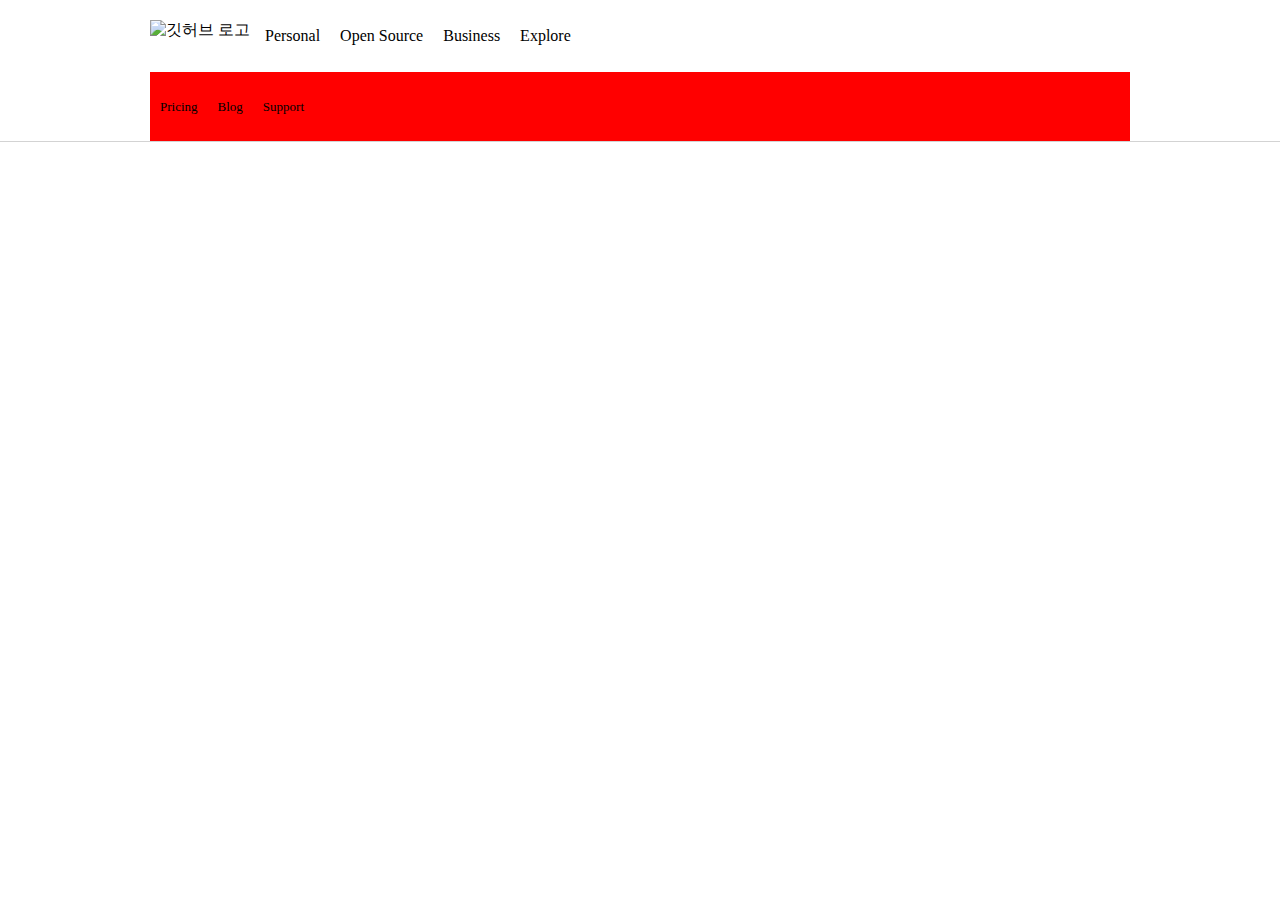
==== htmlEx_github/index.html @ 51a2c212 "Front-End start" ====
<!DOCTYPE html>
<html lang="ko"> 

<head>
    <meta charset="UTF-8">
    <title>GitHub</title>
    <!--link를 통해서 css를 가져오겠다.-->
    <link rel="stylesheet" href="./main.css">
</head>
<body>
    <!--div : 의미없는 태그, class : 의미 부여-->
    <div class="header">
        <div class="container clearfix">
            <div class="container-left clearfix">
                <div class="logo">
                    <img src="https://heropcode.github.io/GitHub-Responsive/img/logo.svg" alt="깃허브 로고">
                </div>
                <div class="menu clearfix">
                    <div class="menu-item">Personal</div>
                    <div class="menu-item">Open Source</div>
                    <div class="menu-item">Business</div>
                    <div class="menu-item">Explore</div>
                </div>
            </div>
            <div class="container-right clearfix">
                <div class="categori">
                    <div class="categori-item">Pricing</div>
                    <div class="categori-item">Blog</div>
                    <div class="categori-item">Support</div>
                </div>
                <div class="search">

                </div>
                <div class="button-signIn">

                </div>
                <div class="button-signUp">

                </div>
                
            </div>
        </div>
    </div>
</body>

</html>
---- htmlEx_github/main.css ----
body {
    margin: 0;
    padding: 0;
}

.header {
    /*auto, 100% 로 기본값으로 초기화*/
    /* width: auto;  */
    /* height: auto; */
    background-color: white;
    border-bottom: 1px solid lightgrey;
}

.container {
    width: 980px;
    margin: auto;
}

.container-left {
    padding-top: 20px;
    padding-bottom: 20px;
}

.logo {
    float: left;
    margin-right: 5px;
}
.logo img {
    display: block;
}

.menu {
    float: left;
}
.menu-item{
    font-size: 16px;
    line-height: 1;
    float: left;
    padding: 8px 10px; /*padding: top,bottom: 8px, left,right: 10px*/
}
.container-right{
    background-color: red;
    padding-top: 20px;
    padding-bottom: 20px;
}
.categori{
    float: left;
}
.categori-item{
    font-size: 13px;
    line-height: 1;
    float: left;
    padding: 8px 10px;
}
/*:: : 가상요소 선택자,*/
.clearfix::after{
    content: "";
    display: block;
    clear: both;
}
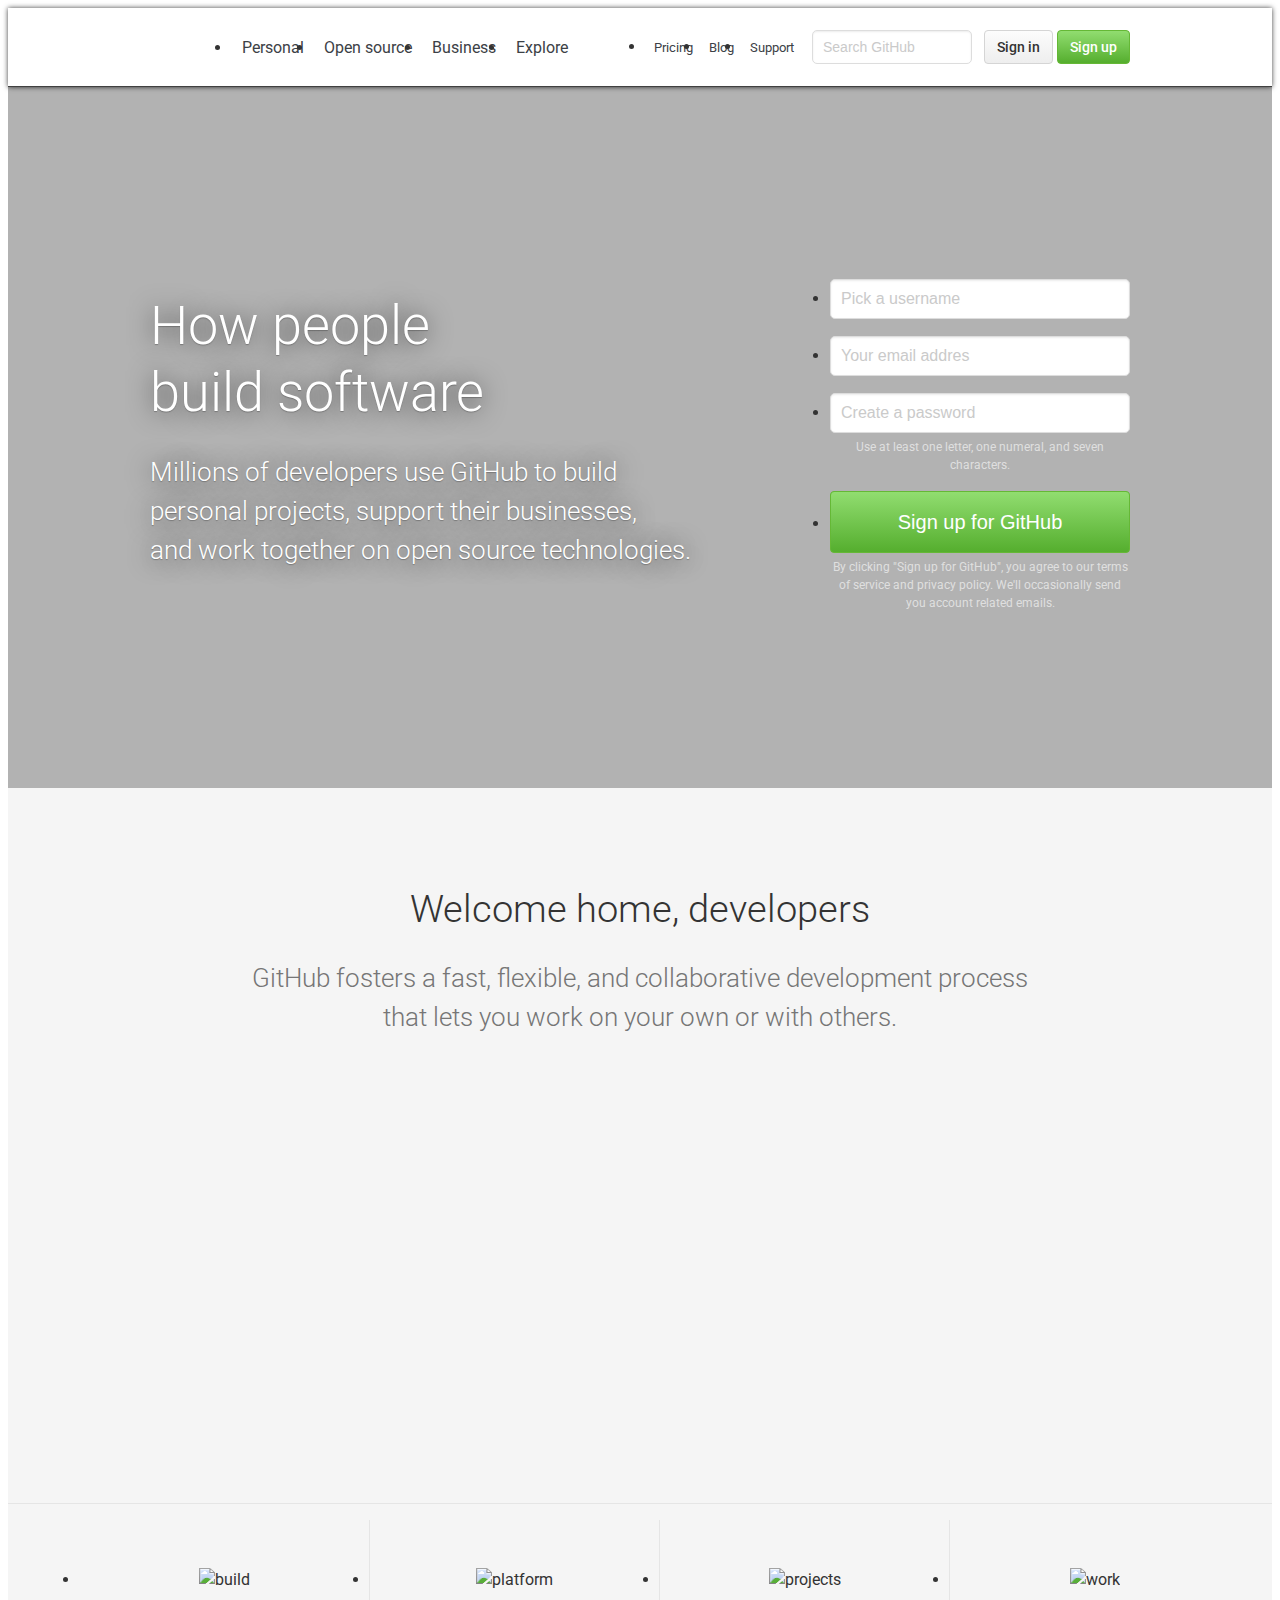
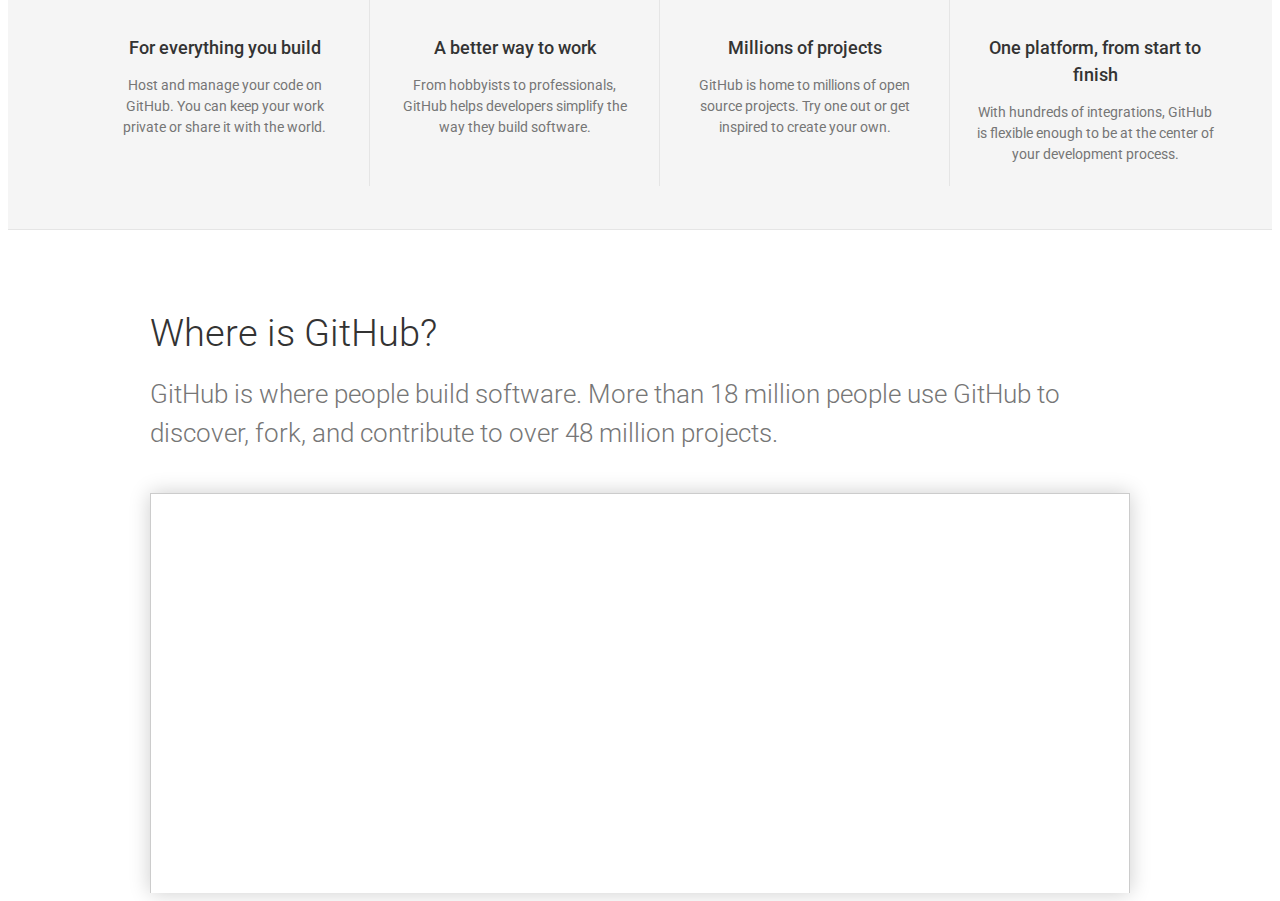
==== commit bf1f081f: "gitHub_clone make WHERE-IS, API google map" ====
--- a/htmlEx_github/index.html
+++ b/htmlEx_github/index.html
@@ -1,46 +1,212 @@
 <!DOCTYPE html>
-<html lang="ko"> 
-
+<html lang="en">
 <head>
     <meta charset="UTF-8">
     <title>GitHub</title>
-    <!--link를 통해서 css를 가져오겠다.-->
-    <link rel="stylesheet" href="./main.css">
-</head>
-<body>
-    <!--div : 의미없는 태그, class : 의미 부여-->
-    <div class="header">
-        <div class="container clearfix">
-            <div class="container-left clearfix">
-                <div class="logo">
-                    <img src="https://heropcode.github.io/GitHub-Responsive/img/logo.svg" alt="깃허브 로고">
-                </div>
-                <div class="menu clearfix">
-                    <div class="menu-item">Personal</div>
-                    <div class="menu-item">Open Source</div>
-                    <div class="menu-item">Business</div>
-                    <div class="menu-item">Explore</div>
-                </div>
-            </div>
-            <div class="container-right clearfix">
-                <div class="categori">
-                    <div class="categori-item">Pricing</div>
-                    <div class="categori-item">Blog</div>
-                    <div class="categori-item">Support</div>
-                </div>
-                <div class="search">
-
-                </div>
-                <div class="button-signIn">
-
-                </div>
-                <div class="button-signUp">
-
-                </div>
+
+    <meta name="author" content="LEE">
+    <meta name="description"
+        content="GitHub is where people build software. More than 31 million people use GitHub to discover, fork, and contribute to over 100 million projects.">
+    <!--viewport: 화면상, 작성한 레이아웃이 나오는 전체 영역 -->
+    <meta name="viewport"
+        content="width=device-width, initial-scale=1, uesr-scalable=no, maximum-scale=1, minimum-scale=1">
+    <meta http-equiv="X-UA-Compatible" content="ie=edge">
+
+    <!--해당 웹이 외부에 보여지는 정보-->
+    <!-- http://ogp.me/ -->
+    <meta property="og:type" content="website">
+    <meta property="og:site_name" content="GitHub">
+    <meta property="og:title" content="Build software better, together">
+    <meta property="og:description"
+        content="GitHub clone coding / GitHub is where people build software. More than 31 million people use GitHub to discover, fork, and contribute to over 100 million projects.">
+     <!--파일 경로 앞에 ./ 가 없다면 상대경로 개념이다.-->
+    <meta property="og:image" content="img/logo__github.png">
+    <meta property="og:url" content="https://github.com">
+
+    <!-- https://developer.twitter.com/en/docs/tweets/optimize-with-cards/guides/getting-started.html -->
+    <meta property="twitter:card" content="summary">
+    <meta property="twitter:site" content="GitHub">
+    <meta property="twitter:title" content="Build software better, together">
+    <meta property="twitter:description"
+        content="GitHub clone coding / GitHub is where people build software. More than 31 million people use GitHub to discover, fork, and contribute to over 100 million projects.">
+    <meta property="twitter:image" content="img/logo__github.png">
+    <meta property="twitter:url" content="https://github.com">
+
+
+    <!--아이콘-->
+    <!-- <link rel="shortcut icon" type="image/x-icon" href="favicon.ico"> -->
+    <link rel="icon" href="favicon.png">
+    <!--스마트폰 아이콘-->
+    <link rel="apple-touch-icon" href="favicon.png">
+
+    <!--css 적용-->
+    <link href="https://fonts.googleapis.com/css2?family=Roboto:wght@300;400;500&display=swap" rel="stylesheet">
+    
+    <!--reset.css가 먼저 호출되어야 main.css에서 잘 작동하게 된다. -->
+    <link rel="stylesheet" href="https://cdnjs.cloudflare.com/ajax/libs/meyer-reset/2.0/reset.css">
+    <!--link rel="stylesheet" href="css/main.css"-->
+    <link rel="stylesheet" href="css/main.css">
+    </head>
+
+    <body>
+        <!--__(언더바2번) : body의 일부분인 container다. (BEM 작명 규칙)-->
+        <div class="body__container">
+
+            <!-- HEADER -->
+            <header class="section">
+                <div class="inner clearfix">
+                    <div class="menu-group float--left">
+                        <div class="logo">
+                            <a href="#">GitHub</a>
+                        </div>
+                        <ul class="main-menu">
+                            <li><a href="#">Personal</a></li>
+                            <li><a href="#">Open source</a></li>
+                            <li><a href="#">Business</a></li>
+                            <li><a href="#">Explore</a></li>
+                        </ul>
+                    </div>
+
+                    <div class="sign-group float--right">
+                        <div class="btn-group">
+                            <a href="#" class="btn sign-in">Sign in</a>
+                            <a href="#" class="btn btn--primary sign-up">Sign up</a>
+                        </div>
+                        <form id="search-form" method="POST" action="">
+                            <input type="text" id="search" class="input--text" placeholder="Search GitHub">
+                            <input type="submit" value="Submit">
+                        </form>
+                        <ul class="sub-menu">
+                            <li><a href="#">Pricing</a></li>
+                            <li><a href="#">Blog</a></li>
+                            <li><a href="#">Support</a></li> 
+                        </ul>
+                    </div>
+                </div>
+            </header>
+            
+            <!-- VISUAL -->
+            <section class="section section--visual">
+                <div class="inner">
+
+                    <div class="summary">
+                        <h2 class="summary__title">
+                            How&nbsp;people build&nbsp;software
+                        </h2>
+                        <p class="summary__description">
+                            Millions of developers use GitHub to build personal projects, support their businesses, and&nbsp;work together on open source technologies.
+                        </p>
+                    </div>
+
+                    <form id="sign-form" method="POST" action="">
+                        <ul>
+                            <li><input type="text" class="input--text" placeholder="Pick a username"></li>
+                            <li><input type="email" class="input--text"  placeholder="Your email addres"></li>
+                            <li>
+                                <input type="password" class="input--text"  placeholder="Create a password">
+                                <p class="caption">Use at least one letter, one numeral, and seven characters.</p>
+                            </li>
+                            <li>
+                                <button type="submit" class="btn btn--primary">Sign up for GitHub</button>
+                                <p class="caption">
+                                    By clicking "Sign up for GitHub", you agree to our terms of service and privacy policy. We'll occasionally send you account related emails.
+                                </p>
+                            </li>
+                        </ul>
+                    </form>
+
+                </div>
+            </section>
+
+            <!-- FEATURE -->
+            <section class="section section--feature">
                 
-            </div>
+                <div class="summary">
+                    <h2 class="summary__title">
+                        Welcome home, developers
+                    </h2>
+                    <p class="summary__description">
+                        GitHub fosters a fast, flexible, and collaborative development process that lets you work on your own or with others.
+                    </p>
+                </div>
+                
+                <div class="video">
+                    <div class="video-ratio">
+                        <iframe width="775" height="436" src="https://www.youtube.com/embed/afvT1c1ii0c" frameborder="0" allow="accelerometer; autoplay; encrypted-media; gyroscope; picture-in-picture" allowfullscreen></iframe>
+                    </div>
+                </div>
+    
+                <div class="tiles">
+                    <div class="inner">     
+                        <ul class="clearfix">
+                            <li>
+                                <img src="img/feature-tile__build.png" alt="build">
+                                <h3>For everything you build</h3>
+                                <p>Host and manage your code on GitHub. You can keep your work private or share it with the world.</p>
+                            </li>
+                            <li>
+                                <img src="img/feature-tile__platform.png" alt="platform">
+                                <h3>A better way to work</h3>
+                                <p>From hobbyists to professionals, GitHub helps developers simplify the way they build software.</p>
+                            </li>
+                            <li>
+                                <img src="img/feature-tile__projects.png" alt="projects">
+                                <h3>Millions of projects</h3>
+                                <p>GitHub is home to millions of open source projects. Try one out or get inspired to create your own.</p>
+                            </li>
+                            <li>
+                                <img src="img/feature-tile__work.png" alt="work">
+                                <h3>One platform, from start to finish</h3>
+                                <p>With hundreds of integrations, GitHub is flexible enough to be at the center of your development process.</p>
+                            </li>
+                        </ul>
+                    </div>
+                </div>
+
+            </section>
+
+            <!-- Where is -->
+            <section class="section section--where-is">
+                <div class="inner">
+
+                    <div class="summary">
+                        <div class="summary__title">
+                            Where is GitHub?
+                        </div>
+                        <div class="summary__description">
+                            GitHub is where people build software. More than 18 million people use GitHub to discover, fork, and contribute to over 48 million projects.
+                        </div>
+                    </div>
+
+                    <!-- 지도는 영역만 잡아준다. -->
+                    <div id="map"></div>
+
+                </div>
+
+            </section>
+
         </div>
-    </div>
-</body>
-
-</html>+        <script>
+            function initMap() {
+                const myLatLng = {
+                    lat: 37.7882293,
+                    lng: -122.391240
+                }
+                const map = new google.maps.Map(    
+                    document.getElementById('map'),
+                    {
+                        center: myLatLng,
+                        scrollwheel: false,
+                        zoom: 18
+                    }
+                );
+                const marker = new google.maps.Marker({
+                    position: myLatLng,
+                    map: map,
+                    title: 'GitHub'
+                });
+            }
+        </script>
+        <script src="http://maps.googleapis.com/maps/api/js?key=AIzaSyCTQIlxBn5AfKGvsfJiormAE1esN3fcCkg&callback=initMap" async defer></script>
+    </body>
+    </html>--- a/htmlEx_github/css/main.css
+++ b/htmlEx_github/css/main.css
@@ -0,0 +1,330 @@
+/* COMMON */
+.body__container {
+    font-family: 'Roboto', sans-serif;
+    font-size: 16px;
+    font-weight: 400;
+    color: #333;
+}
+a {
+  text-decoration: none;
+}
+
+/* BTN */
+.btn {
+    height: 34px;
+    background: #eee linear-gradient(to bottom, #fcfcfc, #eee);
+    border: 1px solid #d5d5d5;
+    border-radius: 4px;
+    display: inline-flex; 
+    align-items: center;
+    padding: 0 12px;
+    font-size: 14px;
+    font-weight: 500;
+    line-height: 1.5;
+    cursor: pointer;
+    box-sizing: border-box;
+    position: relative;
+    color: #333;
+  }
+  .btn:hover::before {
+    content: "";
+    position: absolute;
+    top: 0;
+    left: 0;
+    width: 100%;
+    height: 100%;
+    background: rgba(0, 0, 0, .07);
+  }
+  .btn.btn--primary {
+    border: 1px solid #65b836;
+    color: #fff;
+    background: #55a532 linear-gradient(#91dd70, #55ae2e);
+  }
+
+  /* INPUT TEXT */
+  .input--text {
+    height: 34px;
+    padding: 0 10px;
+    border: 1px solid #ddd;
+    border-radius: 5px;
+    box-sizing:border-box;
+    outline: none;
+    box-shadow: inset 0 1px 2px rgba(0,0,0,0.075);
+    font-size: 16px;
+  }
+  .input--text:focus{
+    border-color: #51a7e8;
+    box-shadow: inset 0 1px 2px rgba(0,0,0,0.075),
+                0 0 5px rgba(81,167,232,0.5);
+  }
+  /* Vendor Prefix (브라우저 업체별 접두사) */
+  .input--text::-webkit-input-placeholder{
+    color: #cacaca;
+  }
+  .input--text::-ms-input-placeholder{
+    color: #cacaca;
+  }
+  .input--text::-moz-input-placeholder{
+    color: #cacaca;
+  }
+
+  /* FLOAT CLEARFIX */
+  .clearfix::after {
+    content: "";
+    clear: both;
+    display: block;
+  }
+  .float--left {
+    float: left;
+  }
+  .float--right{
+    float: right;
+  }
+
+    /* SUMMARY */
+    .summary{
+
+    }
+    .summary__title{
+      font-size: 38px;
+      font-weight: 300;
+      line-height: 1.25;
+      margin-bottom: 18px;
+    }
+    .summary__description{
+      font-size: 26px;
+      font-weight: 300;
+      color: #767676;
+      line-height: 1.5;
+    }
+  
+    /* SECTION & INNER */
+    .section{
+      position: relative;
+    }
+    .section .inner{
+      max-width: 980px;
+      margin: 0 auto;
+      box-sizing: border-box; /* 늘어남 방지 */
+      position: relative;
+    }
+
+  /* HEADER */
+  header {
+    border-bottom: 1px solid rgba(0,0,0,.75);
+    box-shadow: 0 0 5px rgba(0,0,0,.75);
+    background: #FFF;
+  }
+  header .inner{
+    height: 78px;
+  }
+  header .menu-group {
+    display: flex;
+    align-items: center;
+    height: 100% /* 78px의 100% */
+  }
+  header .logo {
+    margin-right: 10px;
+  }
+  header .logo a {
+    background: url(../img/logo.svg);
+    width: 32px;
+    height: 32px;
+    display: block;
+    text-indent: -9999px;
+  }
+  header .logo a:hover {
+    background: url(../img/logo_on.svg);
+  }
+  header .main-menu {
+    display : flex;
+  }
+  header .main-menu li a {
+    display: block;
+    padding : 10px;
+    color: #3c4146;
+  }
+  header .main-menu li a:hover {
+    color: #4078c0;
+  }
+  header .sign-group{
+    display: flex;
+    align-items: center;
+    height: 100%;
+  }
+  header .btn-group{
+    order: 2;
+    display: flex;
+  }
+  header .btn-group .sign-in{
+    margin-right: 4px;
+  }
+  #search-form{
+    order: 1;
+    margin-right: 12px;
+  }
+  #search{
+    width: 160px;
+    font-size: 14px;
+  }
+  #search + [type="submit"]{
+    display: none;
+  }
+  header .sub-menu {
+    display: flex;
+    margin-right: 10px;
+  }
+  header .sub-menu li a {
+    padding: 8px;
+    display: block;
+    font-size: 13px;
+    color: #3c4146;
+  }
+  header .sub-menu li a:hover {
+    color: #4087c0;
+  }
+
+  /* VISUAL */
+  .section--visual {
+    background-image: url("../img/bg.jpg");
+    background-repeat: no-repeat;
+    background-position: bottom left;
+    background-size: cover;
+  }
+  .section--visual::before {
+    content: "";
+    position: absolute;
+    top: 0;
+    left: 0;
+    bottom: 0;
+    right: 0;
+    background: rgba(0,0,0,.3);
+  }
+  .section--visual .inner {
+    padding: 160px 0;
+    display: flex;
+  }
+  .section--visual .summary{
+    flex: 1;
+    margin-right: 90px;
+  }
+  .section--visual .summary__title {
+    color: #FFF;
+    font-size: 54px;
+    text-shadow: 0 1px 1px rgba(0,0,0,.25),
+                 0 1px 25px rgba(0,0,0,.75);
+  }
+  .section--visual .summary__description {
+    color: #FFF;
+    text-shadow: 0 1px 1px rgba(0,0,0,.25),
+                 0 1px 25px rgba(0,0,0,.75);
+  }
+  #sign-form {
+    width: 340px;
+    margin-top: 16px;
+  }
+  #sign-form li {
+    margin-bottom: 17px;
+  }
+  #sign-form li:last-child {
+    margin-bottom: 0;
+  }
+  #sign-form .input--text{
+    width: 100%;
+    height: 40px;
+  }
+  #sign-form .caption {
+    font-size: 12px;
+    margin-top: 5px;
+    color: rgba(255,255,255,.6);
+    line-height: 1.5;
+    text-align: center;
+  }
+  #sign-form [type="submit"]{
+    width: 100%;
+    height: 62px;
+    padding: 0 25px;
+    font-size: 20px;
+    justify-content: center; /* 수평 정렬 */
+  }
+
+  /* FEATURE */
+  .section--feature {
+    background: #f5f5f5;
+    padding-top: 66px;
+  }
+  .section--feature .summary {
+    max-width: 820px;
+    margin: 0 auto;
+    text-align: center;
+  }
+  .section--feature .video {
+    max-width: 650px;
+    margin: 50px auto;
+  }
+  .section--feature .video .video-ratio{
+    height: 0;
+    padding-top: 56.25%;
+    position: relative;
+  }
+  .section--feature .video .video-ratio iframe {
+    position: absolute;
+    top: 0;
+    left: 0;
+    width: 100%;
+    height: 100%;
+  }
+  .section--feature .tiles {
+    border-top: 1px solid #e5e5e5;
+    border-bottom: 1px solid #e5e5e5;
+  }
+  .section--feature .tiles .inner{
+    max-width: 1200px;
+  }
+  .section--feature .tiles ul {
+    /* display: grid;
+    grid-template-columns: repeat(4, 1fr); */
+  }
+  .section--feature .tiles li {
+    padding: 34px 24px;
+    text-align: center;
+    line-height: 1.5;
+    border-right: 1px solid #e5e5e5;
+    box-sizing: border-box;
+    float: left;
+    width: 25%;
+  }
+  .section--feature .tiles li:last-child {
+    border-right: none;
+  }
+  .section--feature .tiles li img {
+    max-width: 100%;
+    padding: 14px 10% 24px;
+    box-sizing: border-box;
+  }
+  .section--feature .tiles li h3 {
+    font-size: 18px;
+    font-weight: 500;
+    margin-bottom: 10px;
+  }
+  .section--feature .tiles li p {
+    font-size: 14px;
+    color: #767676
+  }
+
+  /* WHERE IS */
+  .section--where-is {
+
+  }
+  .section--where-is .inner {
+    padding-top: 80px;
+  }
+  #map {
+    width: 100%;
+    height: 400px;
+    margin-top: 40px;
+    border: 1px solid rgba(0,0,0,.2);
+    border-bottom: none;
+    box-shadow: 0 0 20px rgba(0,0,0,.2);
+    box-sizing: border-box;
+  }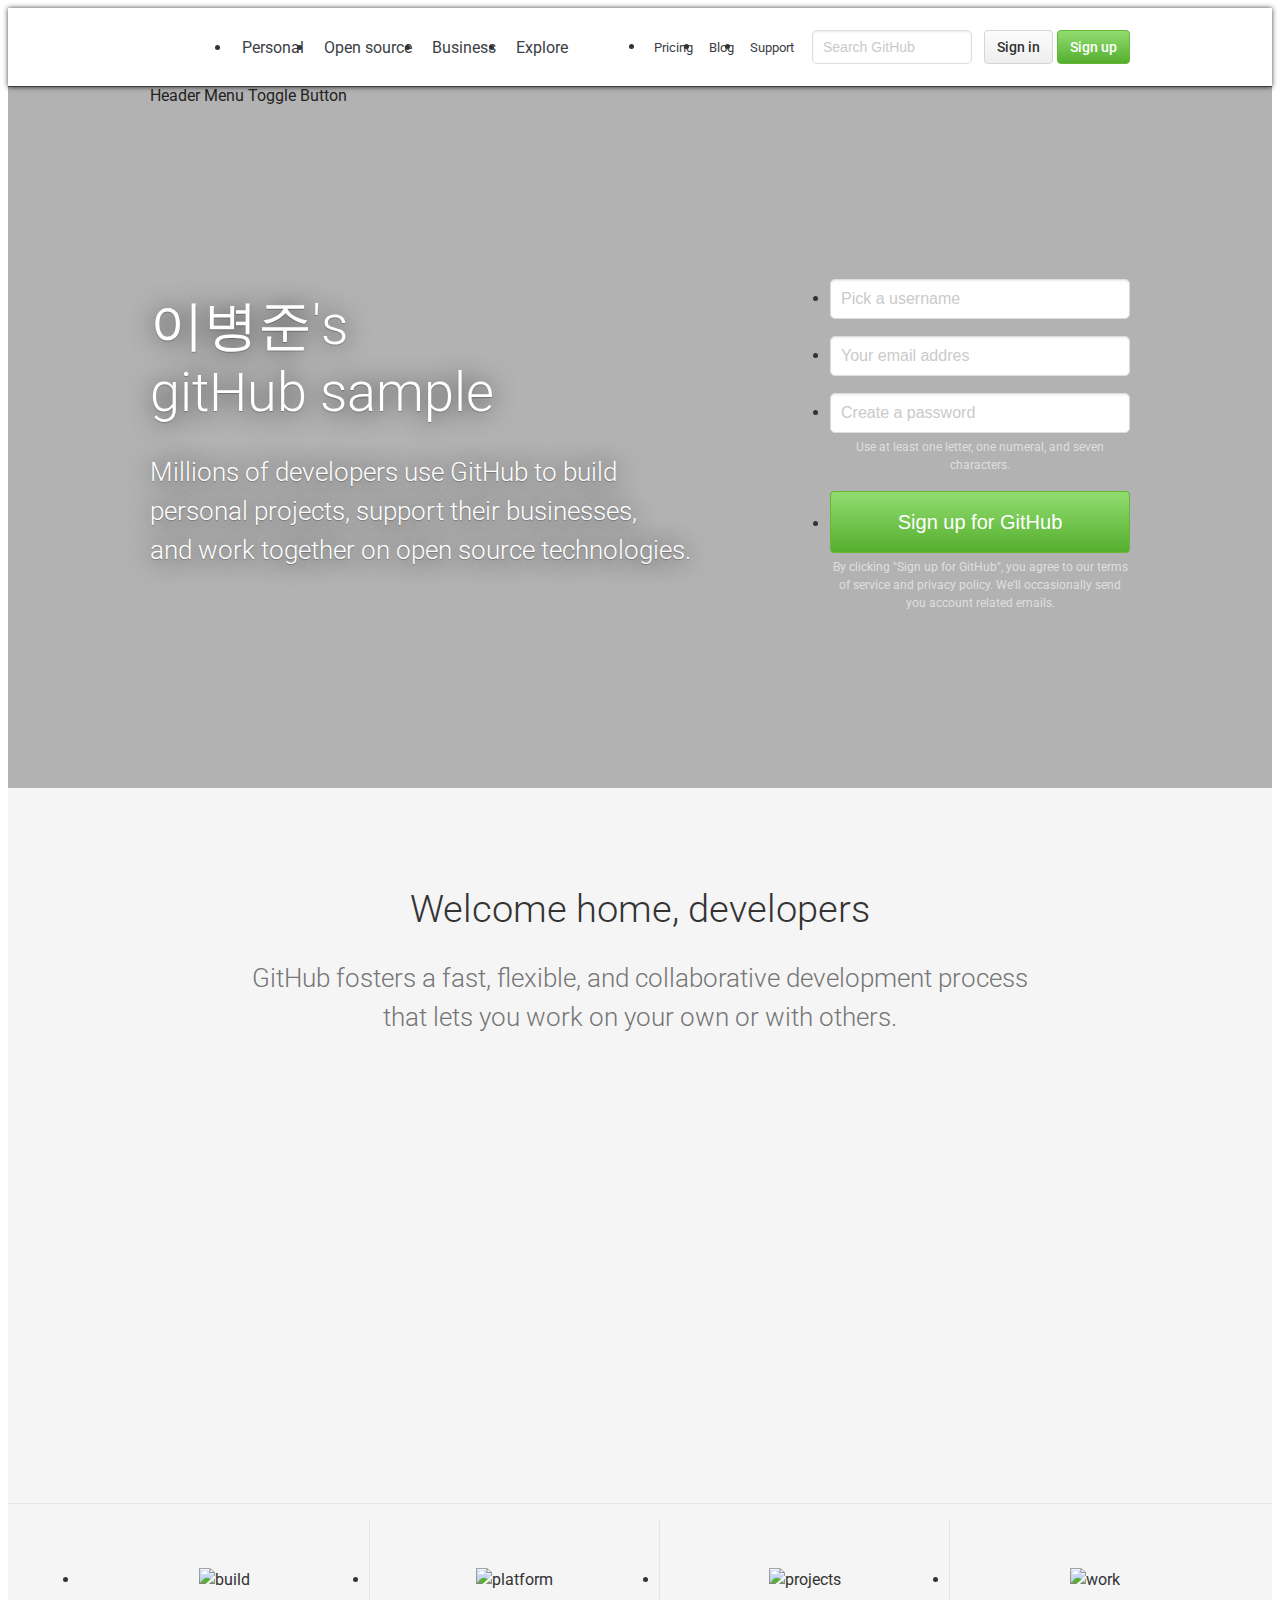
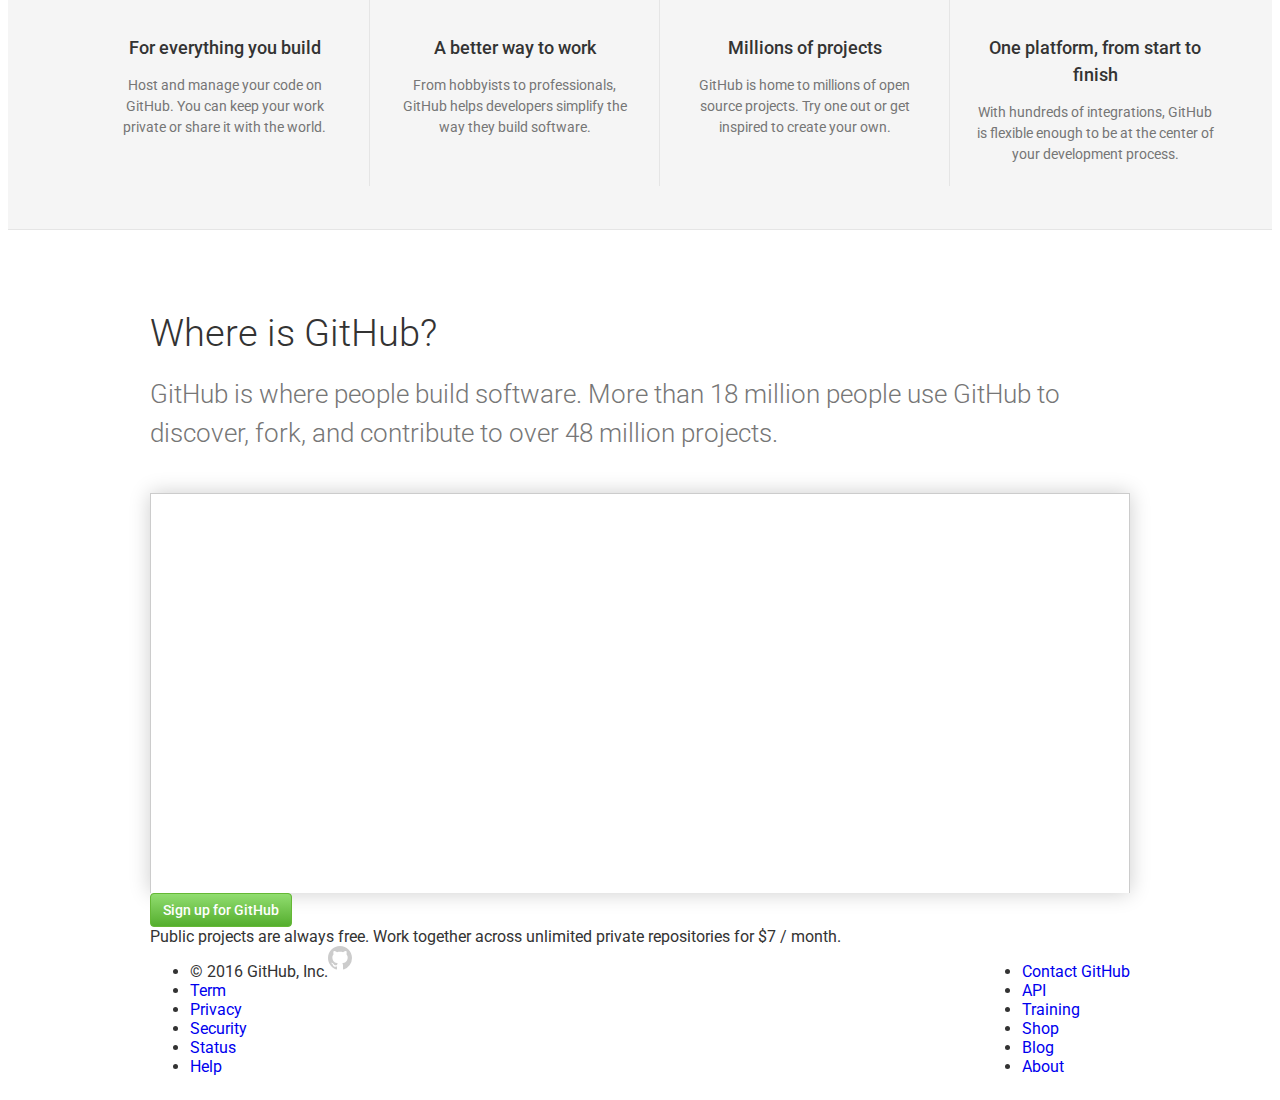
==== commit fb24b01f: "change name" ====
--- a/htmlEx_github/index.html
+++ b/htmlEx_github/index.html
@@ -46,6 +46,10 @@
     <link rel="stylesheet" href="https://cdnjs.cloudflare.com/ajax/libs/meyer-reset/2.0/reset.css">
     <!--link rel="stylesheet" href="css/main.css"-->
     <link rel="stylesheet" href="css/main.css">
+    <link rel="stylesheet" media="(max-width: 1024px)" href="css/main_medium.css">
+    <link rel="stylesheet" media="(max-width: 768px)" href="css/main_small.css">
+
+    <script defer src="main.js"></script>
     </head>
 
     <body>
@@ -59,7 +63,7 @@
                         <div class="logo">
                             <a href="#">GitHub</a>
                         </div>
-                        <ul class="main-menu">
+                        <ul class="main-menu toggle">
                             <li><a href="#">Personal</a></li>
                             <li><a href="#">Open source</a></li>
                             <li><a href="#">Business</a></li>
@@ -67,7 +71,7 @@
                         </ul>
                     </div>
 
-                    <div class="sign-group float--right">
+                    <div class="sign-group float--right toggle">
                         <div class="btn-group">
                             <a href="#" class="btn sign-in">Sign in</a>
                             <a href="#" class="btn btn--primary sign-up">Sign up</a>
@@ -82,6 +86,9 @@
                             <li><a href="#">Support</a></li> 
                         </ul>
                     </div>
+
+                    <div id="toggle-btn">Header Menu Toggle Button</div>
+
                 </div>
             </header>
             
@@ -91,7 +98,7 @@
 
                     <div class="summary">
                         <h2 class="summary__title">
-                            How&nbsp;people build&nbsp;software
+                            이병준's gitHub&nbspsample
                         </h2>
                         <p class="summary__description">
                             Millions of developers use GitHub to build personal projects, support their businesses, and&nbsp;work together on open source technologies.
@@ -184,6 +191,57 @@
                 </div>
 
             </section>
+
+            <!-- Pricing card -->
+            <section class="section section--pricing">
+                <div class="inner">
+
+                    <div class="card">
+                        <div class="cell cell1">
+                            <a href="#" class="btn btn--primary">Sign up for GitHub</a>
+                        </div>
+                        <div class="cell cell2">
+                            Public projects are always free. Work together across unlimited private repositories for $7 / month.
+                        </div>
+                    </div>
+
+                </div>
+            </section>
+
+            <!-- FOOTER -->
+            <footer class="section">
+                <div class="inner clearfix">
+
+                    <ul class="site-links float--right">
+                        <li><a href="#">Contact GitHub</a></li>
+                        <li><a href="#">API</a></li>
+                        <li><a href="#">Training</a></li>
+                        <li><a href="#">Shop</a></li>
+                        <li><a href="#">Blog</a></li>
+                        <li><a href="#">About</a></li>
+                    </ul>
+
+                    <ul class="site-links float--left">
+                        <li>© 2016 GitHub, Inc.</li>
+                        <li><a href="#">Term</a></li>
+                        <li><a href="#">Privacy</a></li>
+                        <li><a href="#">Security</a></li>
+                        <li><a href="#">Status</a></li>
+                        <li><a href="#">Help</a></li>
+                    </ul>
+
+                    <a href="#" class="logo">
+                        <svg version="1.1" xmlns="http://www.w3.org/2000/svg" xmlns:xlink="http://www.w3.org/1999/xlink"
+                            width="24" height="24" viewBox="0 0 16 16" fill="#ccc">
+                            <path fill-rule="evenodd"
+                                d="M8 0C3.58 0 0 3.58 0 8c0 3.54 2.29 6.53 5.47 7.59.4.07.55-.17.55-.38 0-.19-.01-.82-.01-1.49-2.01.37-2.53-.49-2.69-.94-.09-.23-.48-.94-.82-1.13-.28-.15-.68-.52-.01-.53.63-.01 1.08.58 1.23.82.72 1.21 1.87.87 2.33.66.07-.52.28-.87.51-1.07-1.78-.2-3.64-.89-3.64-3.95 0-.87.31-1.59.82-2.15-.08-.2-.36-1.02.08-2.12 0 0 .67-.21 2.2.82.64-.18 1.32-.27 2-.27.68 0 1.36.09 2 .27 1.53-1.04 2.2-.82 2.2-.82.44 1.1.16 1.92.08 2.12.51.56.82 1.27.82 2.15 0 3.07-1.87 3.75-3.65 3.95.29.25.54.73.54 1.48 0 1.07-.01 1.93-.01 2.2 0 .21.15.46.55.38A8.013 8.013 0 0 0 16 8c0-4.42-3.58-8-8-8z">
+                            </path>
+                        </svg>
+                    </a>
+
+                </div>
+            </footer>
+
 
         </div>
         <script>
